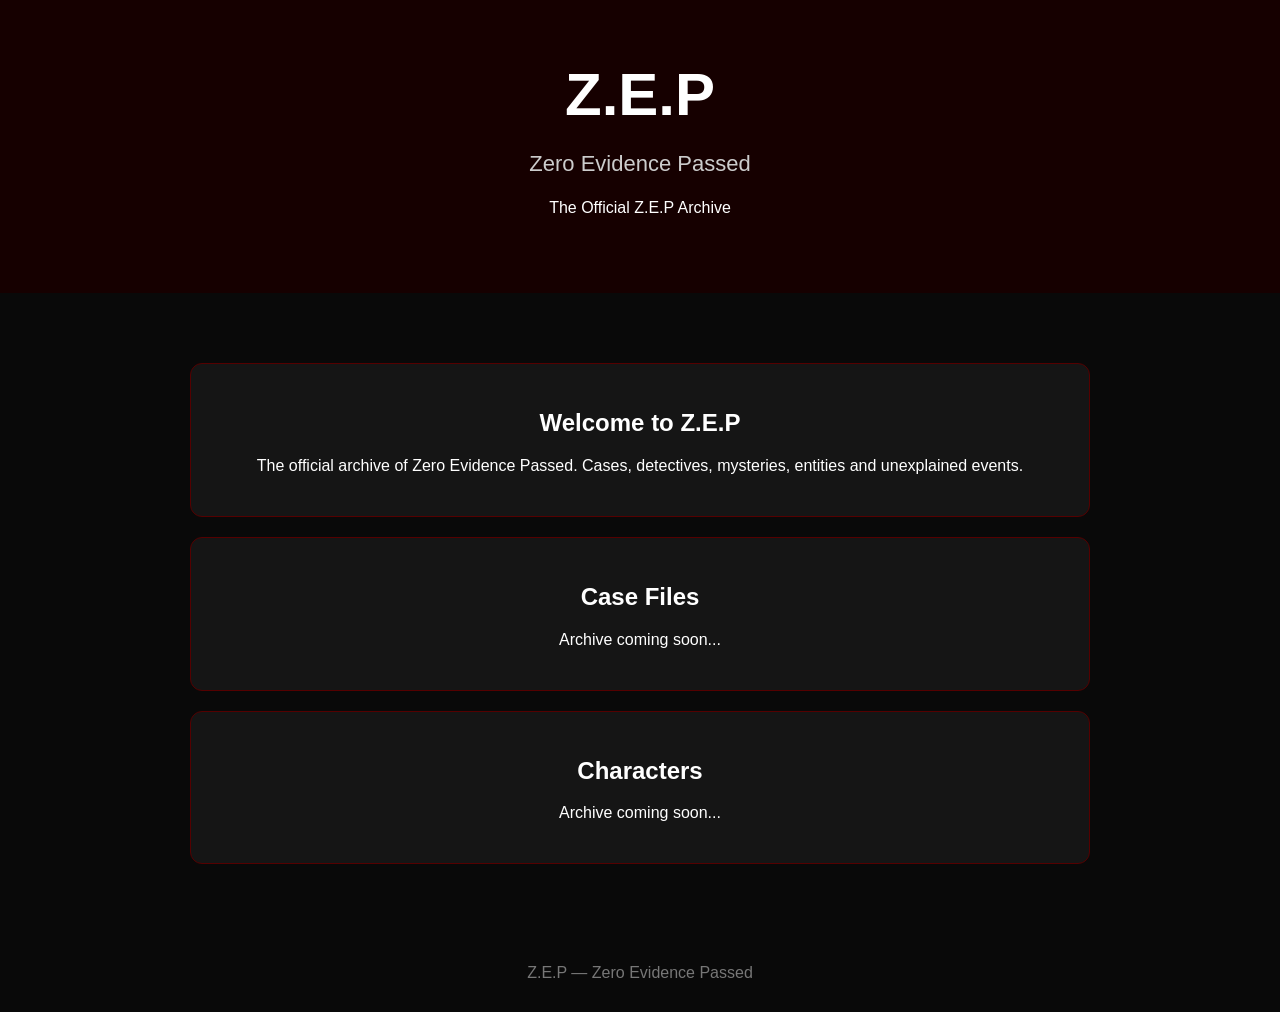
==== index.html @ 23091511 "Add initial HTML structure for Z.E.P website" ====
<!DOCTYPE html>
<html lang="en">
<head>
    <meta charset="UTF-8">
    <meta name="viewport" content="width=device-width, initial-scale=1.0">
    <title>Z.E.P — Zero Evidence Passed</title>

    <style>
        body {
            margin: 0;
            font-family: Arial, sans-serif;
            background: #090909;
            color: white;
            text-align: center;
        }

        header {
            padding: 60px 20px;
            background: #160000;
        }

        h1 {
            font-size: 60px;
            margin: 0;
        }

        .subtitle {
            font-size: 22px;
            color: #cccccc;
        }

        section {
            max-width: 900px;
            margin: auto;
            padding: 50px 20px;
        }

        .card {
            background: #151515;
            border: 1px solid #550000;
            border-radius: 12px;
            padding: 25px;
            margin: 20px 0;
        }

        footer {
            padding: 30px;
            color: #777;
        }
    </style>
</head>

<body>

    <header>
        <h1>Z.E.P</h1>
        <p class="subtitle">Zero Evidence Passed</p>
        <p>The Official Z.E.P Archive</p>
    </header>

    <section>
        <div class="card">
            <h2>Welcome to Z.E.P</h2>
            <p>
                The official archive of Zero Evidence Passed.
                Cases, detectives, mysteries, entities and unexplained events.
            </p>
        </div>

        <div class="card">
            <h2>Case Files</h2>
            <p>Archive coming soon...</p>
        </div>

        <div class="card">
            <h2>Characters</h2>
            <p>Archive coming soon...</p>
        </div>
    </section>

    <footer>
        Z.E.P — Zero Evidence Passed
    </footer>

</body>
</html>
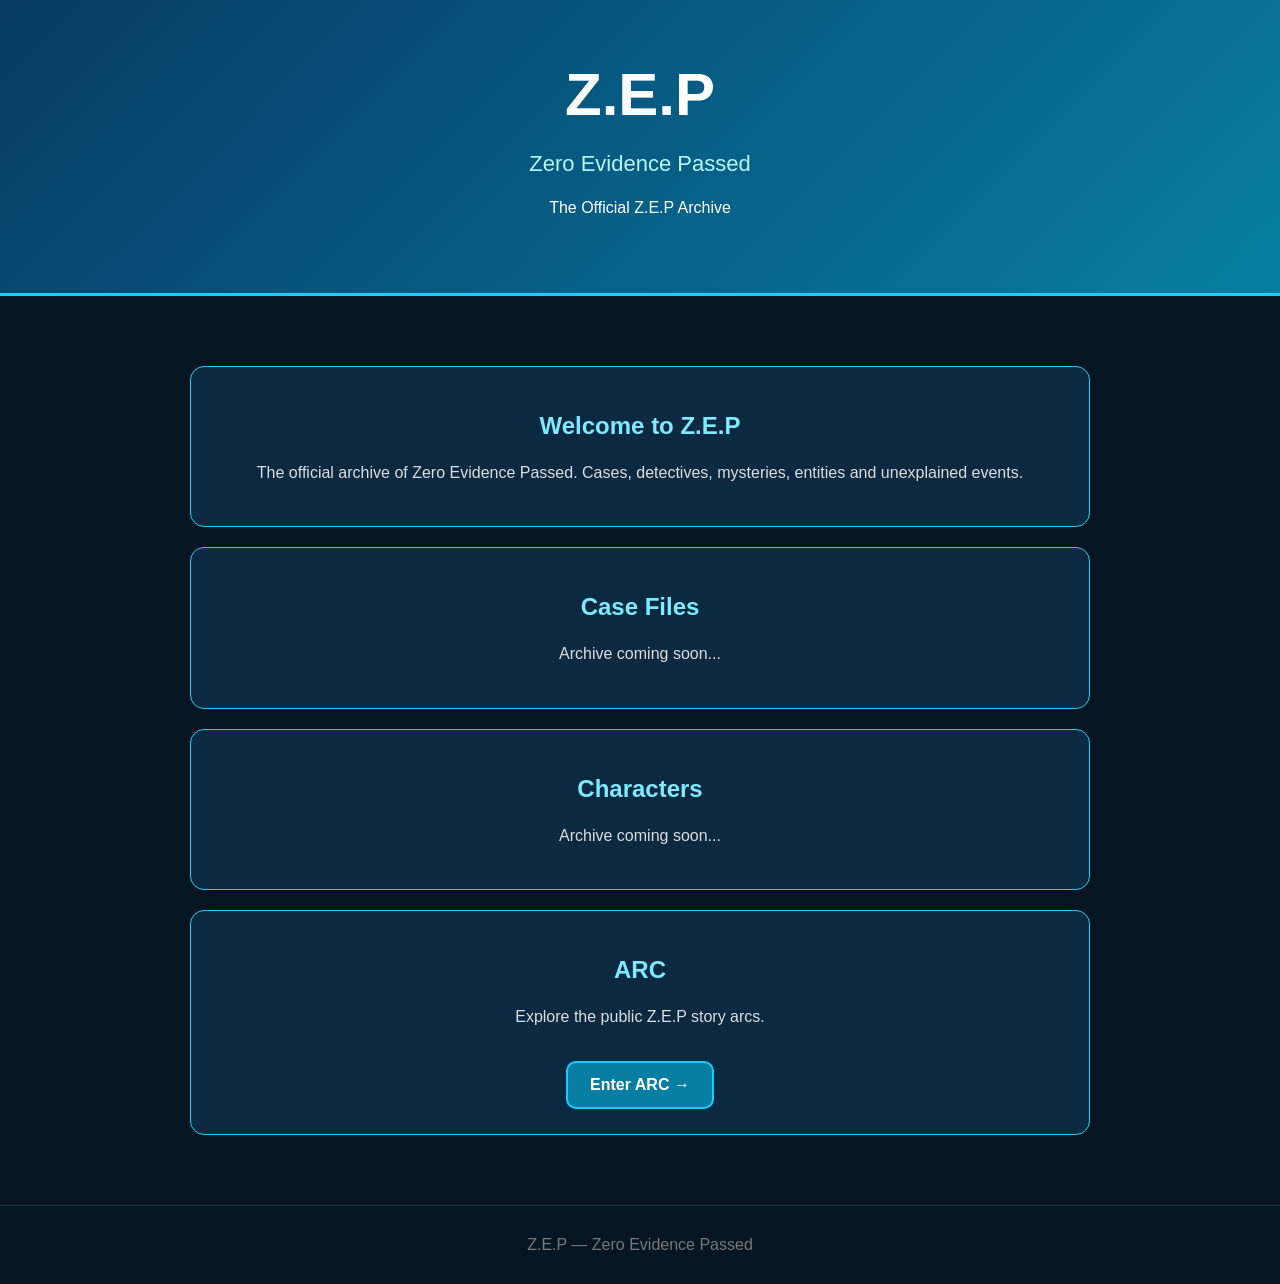
==== commit 20f07edf: "Add ARC button to homepage Updated styles and content for the Z.E.P webpage." ====
--- a/index.html
+++ b/index.html
@@ -3,20 +3,24 @@
 <head>
     <meta charset="UTF-8">
     <meta name="viewport" content="width=device-width, initial-scale=1.0">
+
     <title>Z.E.P — Zero Evidence Passed</title>
+
+    <link rel="icon" type="image/png" href="ChatGPT%20Image%2027%20sept.%202026,%2023_31_23.png">
 
     <style>
         body {
             margin: 0;
             font-family: Arial, sans-serif;
-            background: #090909;
+            background: #061522;
             color: white;
             text-align: center;
         }
 
         header {
             padding: 60px 20px;
-            background: #160000;
+            background: linear-gradient(135deg, #063b63, #087ea4);
+            border-bottom: 3px solid #19cfff;
         }
 
         h1 {
@@ -26,7 +30,7 @@
 
         .subtitle {
             font-size: 22px;
-            color: #cccccc;
+            color: #b9f5ff;
         }
 
         section {
@@ -36,16 +40,43 @@
         }
 
         .card {
-            background: #151515;
-            border: 1px solid #550000;
-            border-radius: 12px;
+            background: #0b2940;
+            border: 1px solid #19cfff;
+            border-radius: 14px;
             padding: 25px;
             margin: 20px 0;
+        }
+
+        .card h2 {
+            color: #7eeaff;
+        }
+
+        .card p {
+            color: #dddddd;
+            line-height: 1.6;
+        }
+
+        .button {
+            display: inline-block;
+            margin-top: 15px;
+            padding: 13px 22px;
+            background: #087ea4;
+            border: 2px solid #19cfff;
+            border-radius: 10px;
+            color: white;
+            text-decoration: none;
+            font-weight: bold;
+        }
+
+        .button:hover {
+            background: #19cfff;
+            color: #061522;
         }
 
         footer {
             padding: 30px;
             color: #777;
+            border-top: 1px solid #12384d;
         }
     </style>
 </head>
@@ -59,8 +90,10 @@
     </header>
 
     <section>
+
         <div class="card">
             <h2>Welcome to Z.E.P</h2>
+
             <p>
                 The official archive of Zero Evidence Passed.
                 Cases, detectives, mysteries, entities and unexplained events.
@@ -76,6 +109,19 @@
             <h2>Characters</h2>
             <p>Archive coming soon...</p>
         </div>
+
+        <div class="card">
+            <h2>ARC</h2>
+
+            <p>
+                Explore the public Z.E.P story arcs.
+            </p>
+
+            <a class="button" href="arcs.html">
+                Enter ARC →
+            </a>
+        </div>
+
     </section>
 
     <footer>
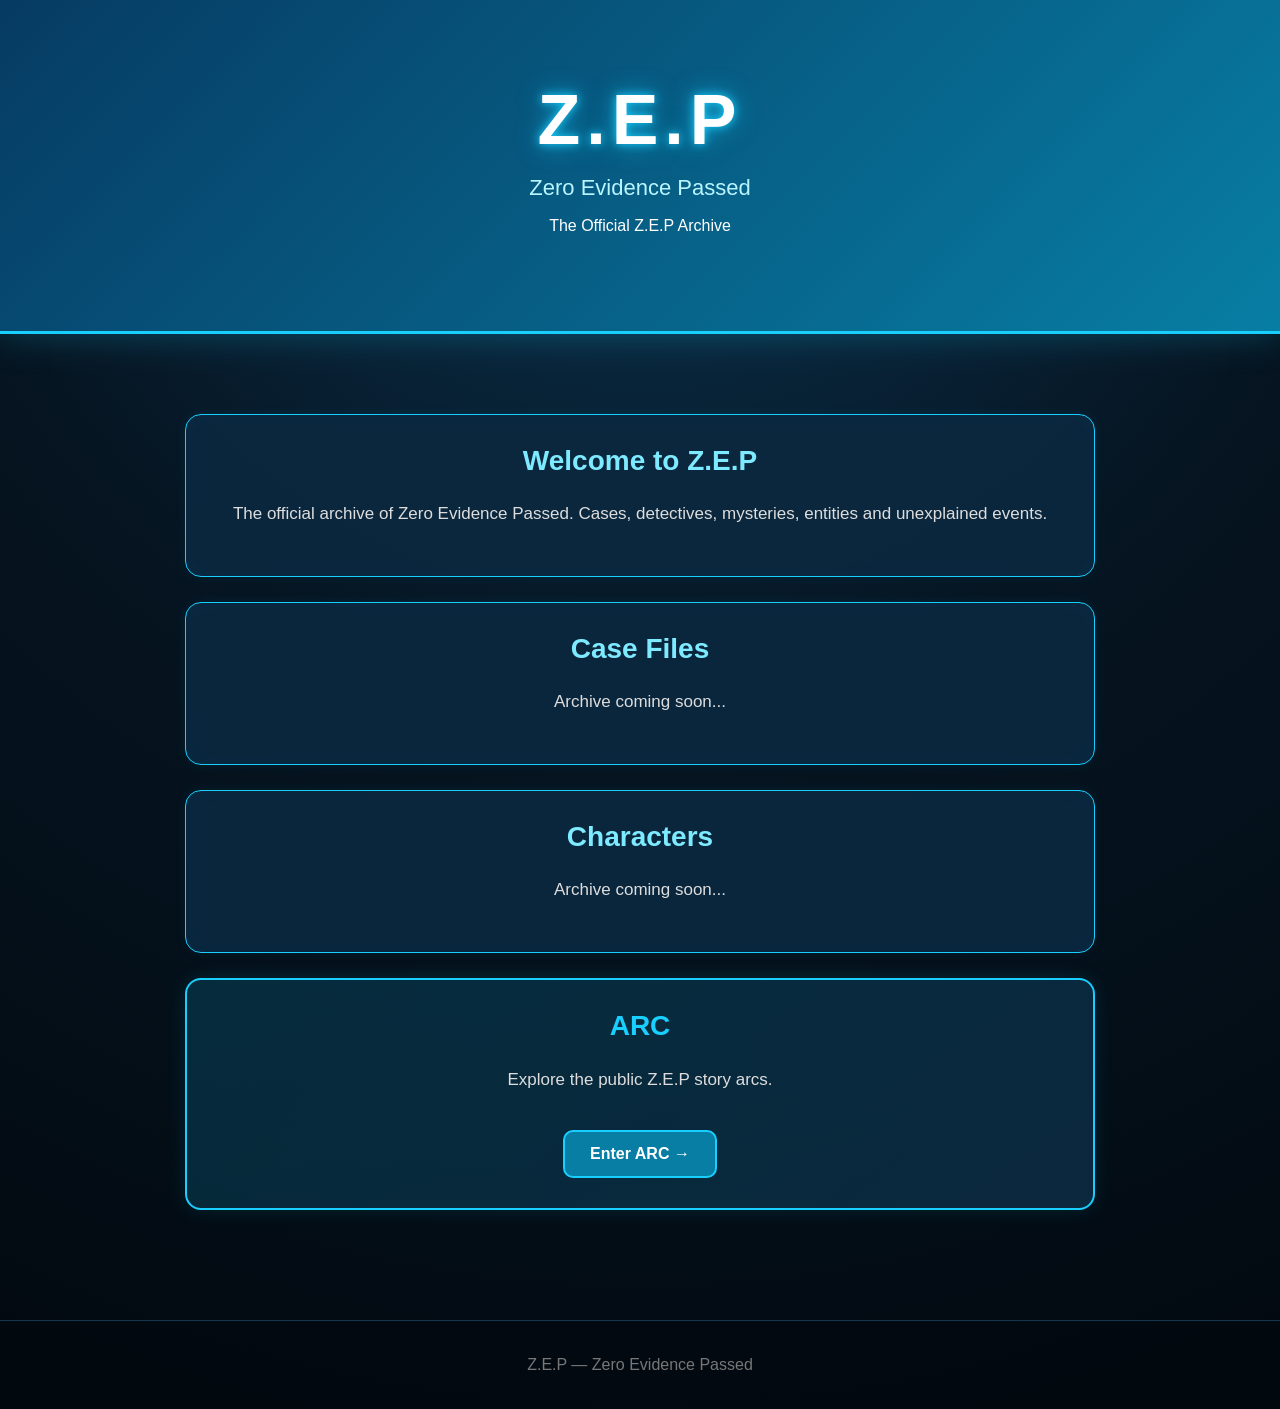
==== commit 864ee13c: "Refactor HTML to use external stylesheet Removed inline styles and added external stylesheet link." ====
--- a/index.html
+++ b/index.html
@@ -8,85 +8,22 @@
 
     <link rel="icon" type="image/png" href="ChatGPT%20Image%2027%20sept.%202026,%2023_31_23.png">
 
-    <style>
-        body {
-            margin: 0;
-            font-family: Arial, sans-serif;
-            background: #061522;
-            color: white;
-            text-align: center;
-        }
-
-        header {
-            padding: 60px 20px;
-            background: linear-gradient(135deg, #063b63, #087ea4);
-            border-bottom: 3px solid #19cfff;
-        }
-
-        h1 {
-            font-size: 60px;
-            margin: 0;
-        }
-
-        .subtitle {
-            font-size: 22px;
-            color: #b9f5ff;
-        }
-
-        section {
-            max-width: 900px;
-            margin: auto;
-            padding: 50px 20px;
-        }
-
-        .card {
-            background: #0b2940;
-            border: 1px solid #19cfff;
-            border-radius: 14px;
-            padding: 25px;
-            margin: 20px 0;
-        }
-
-        .card h2 {
-            color: #7eeaff;
-        }
-
-        .card p {
-            color: #dddddd;
-            line-height: 1.6;
-        }
-
-        .button {
-            display: inline-block;
-            margin-top: 15px;
-            padding: 13px 22px;
-            background: #087ea4;
-            border: 2px solid #19cfff;
-            border-radius: 10px;
-            color: white;
-            text-decoration: none;
-            font-weight: bold;
-        }
-
-        .button:hover {
-            background: #19cfff;
-            color: #061522;
-        }
-
-        footer {
-            padding: 30px;
-            color: #777;
-            border-top: 1px solid #12384d;
-        }
-    </style>
+    <!-- Z.E.P Website Styles -->
+    <link rel="stylesheet" href="style.css">
 </head>
 
 <body>
 
     <header>
         <h1>Z.E.P</h1>
-        <p class="subtitle">Zero Evidence Passed</p>
-        <p>The Official Z.E.P Archive</p>
+
+        <p class="subtitle">
+            Zero Evidence Passed
+        </p>
+
+        <p>
+            The Official Z.E.P Archive
+        </p>
     </header>
 
     <section>
@@ -100,17 +37,26 @@
             </p>
         </div>
 
+
         <div class="card">
             <h2>Case Files</h2>
-            <p>Archive coming soon...</p>
+
+            <p>
+                Archive coming soon...
+            </p>
         </div>
+
 
         <div class="card">
             <h2>Characters</h2>
-            <p>Archive coming soon...</p>
+
+            <p>
+                Archive coming soon...
+            </p>
         </div>
 
-        <div class="card">
+
+        <div class="card arc-card">
             <h2>ARC</h2>
 
             <p>
@@ -124,6 +70,7 @@
 
     </section>
 
+
     <footer>
         Z.E.P — Zero Evidence Passed
     </footer>
--- a/style.css
+++ b/style.css
@@ -0,0 +1,217 @@
+/* ================================
+   Z.E.P — Zero Evidence Passed
+   Main Website Styles
+   ================================ */
+
+* {
+    box-sizing: border-box;
+}
+
+html {
+    scroll-behavior: smooth;
+}
+
+body {
+    margin: 0;
+    font-family: Arial, Helvetica, sans-serif;
+    background:
+        radial-gradient(circle at top, #0b3654 0%, #061522 45%, #02090f 100%);
+    color: white;
+    text-align: center;
+    min-height: 100vh;
+}
+
+/* HEADER */
+
+header {
+    padding: 80px 20px;
+    background:
+        linear-gradient(135deg, #063b63, #087ea4);
+    border-bottom: 3px solid #19cfff;
+    box-shadow: 0 0 35px rgba(25, 207, 255, 0.25);
+}
+
+header h1 {
+    font-size: clamp(45px, 8vw, 70px);
+    margin: 0;
+    letter-spacing: 6px;
+    text-shadow:
+        0 0 10px #19cfff,
+        0 0 25px rgba(25, 207, 255, 0.6);
+}
+
+.subtitle {
+    font-size: 22px;
+    color: #b9f5ff;
+    margin: 15px 0 5px;
+}
+
+header p:last-child {
+    color: #ffffff;
+    font-size: 16px;
+}
+
+/* MAIN CONTENT */
+
+section {
+    max-width: 950px;
+    margin: auto;
+    padding: 55px 20px;
+}
+
+/* CARDS */
+
+.card {
+    background: rgba(11, 41, 64, 0.9);
+    border: 1px solid #19cfff;
+    border-radius: 16px;
+    padding: 30px;
+    margin: 25px 0;
+
+    box-shadow:
+        0 0 12px rgba(25, 207, 255, 0.08),
+        inset 0 0 20px rgba(25, 207, 255, 0.03);
+
+    transition:
+        transform 0.25s ease,
+        box-shadow 0.25s ease,
+        border-color 0.25s ease;
+}
+
+.card:hover {
+    transform: translateY(-5px);
+
+    border-color: #7eeaff;
+
+    box-shadow:
+        0 0 20px rgba(25, 207, 255, 0.3),
+        0 0 45px rgba(25, 207, 255, 0.08);
+}
+
+.card h2 {
+    color: #7eeaff;
+    font-size: 28px;
+    margin-top: 0;
+}
+
+.card p {
+    color: #dddddd;
+    line-height: 1.7;
+    font-size: 17px;
+}
+
+/* ARC CARDS */
+
+.arc-card {
+    border: 2px solid #19cfff;
+
+    background:
+        linear-gradient(
+            145deg,
+            rgba(8, 126, 164, 0.25),
+            rgba(11, 41, 64, 0.95)
+        );
+
+    box-shadow:
+        0 0 20px rgba(25, 207, 255, 0.12);
+}
+
+.arc-card h2 {
+    color: #19cfff;
+}
+
+/* BUTTONS */
+
+.button {
+    display: inline-block;
+
+    margin-top: 18px;
+    padding: 13px 25px;
+
+    background: #087ea4;
+    border: 2px solid #19cfff;
+    border-radius: 10px;
+
+    color: white;
+    text-decoration: none;
+    font-weight: bold;
+
+    transition:
+        background 0.2s ease,
+        color 0.2s ease,
+        transform 0.2s ease,
+        box-shadow 0.2s ease;
+}
+
+.button:hover {
+    background: #19cfff;
+    color: #061522;
+
+    transform: translateY(-2px);
+
+    box-shadow:
+        0 0 15px rgba(25, 207, 255, 0.6);
+}
+
+/* PAGE TITLES */
+
+.page-title {
+    font-size: 48px;
+    color: #7eeaff;
+
+    text-shadow:
+        0 0 15px rgba(25, 207, 255, 0.5);
+}
+
+/* LINKS */
+
+a {
+    transition: 0.2s ease;
+}
+
+/* FOOTER */
+
+footer {
+    padding: 35px 20px;
+    margin-top: 30px;
+
+    color: #777;
+
+    border-top: 1px solid #12384d;
+
+    background: rgba(2, 9, 15, 0.8);
+}
+
+/* MOBILE */
+
+@media (max-width: 600px) {
+
+    header {
+        padding: 60px 15px;
+    }
+
+    header h1 {
+        letter-spacing: 3px;
+    }
+
+    section {
+        padding: 35px 15px;
+    }
+
+    .card {
+        padding: 22px;
+    }
+
+    .card h2 {
+        font-size: 24px;
+    }
+
+    .card p {
+        font-size: 16px;
+    }
+
+    .button {
+        width: 80%;
+        max-width: 280px;
+    }
+}
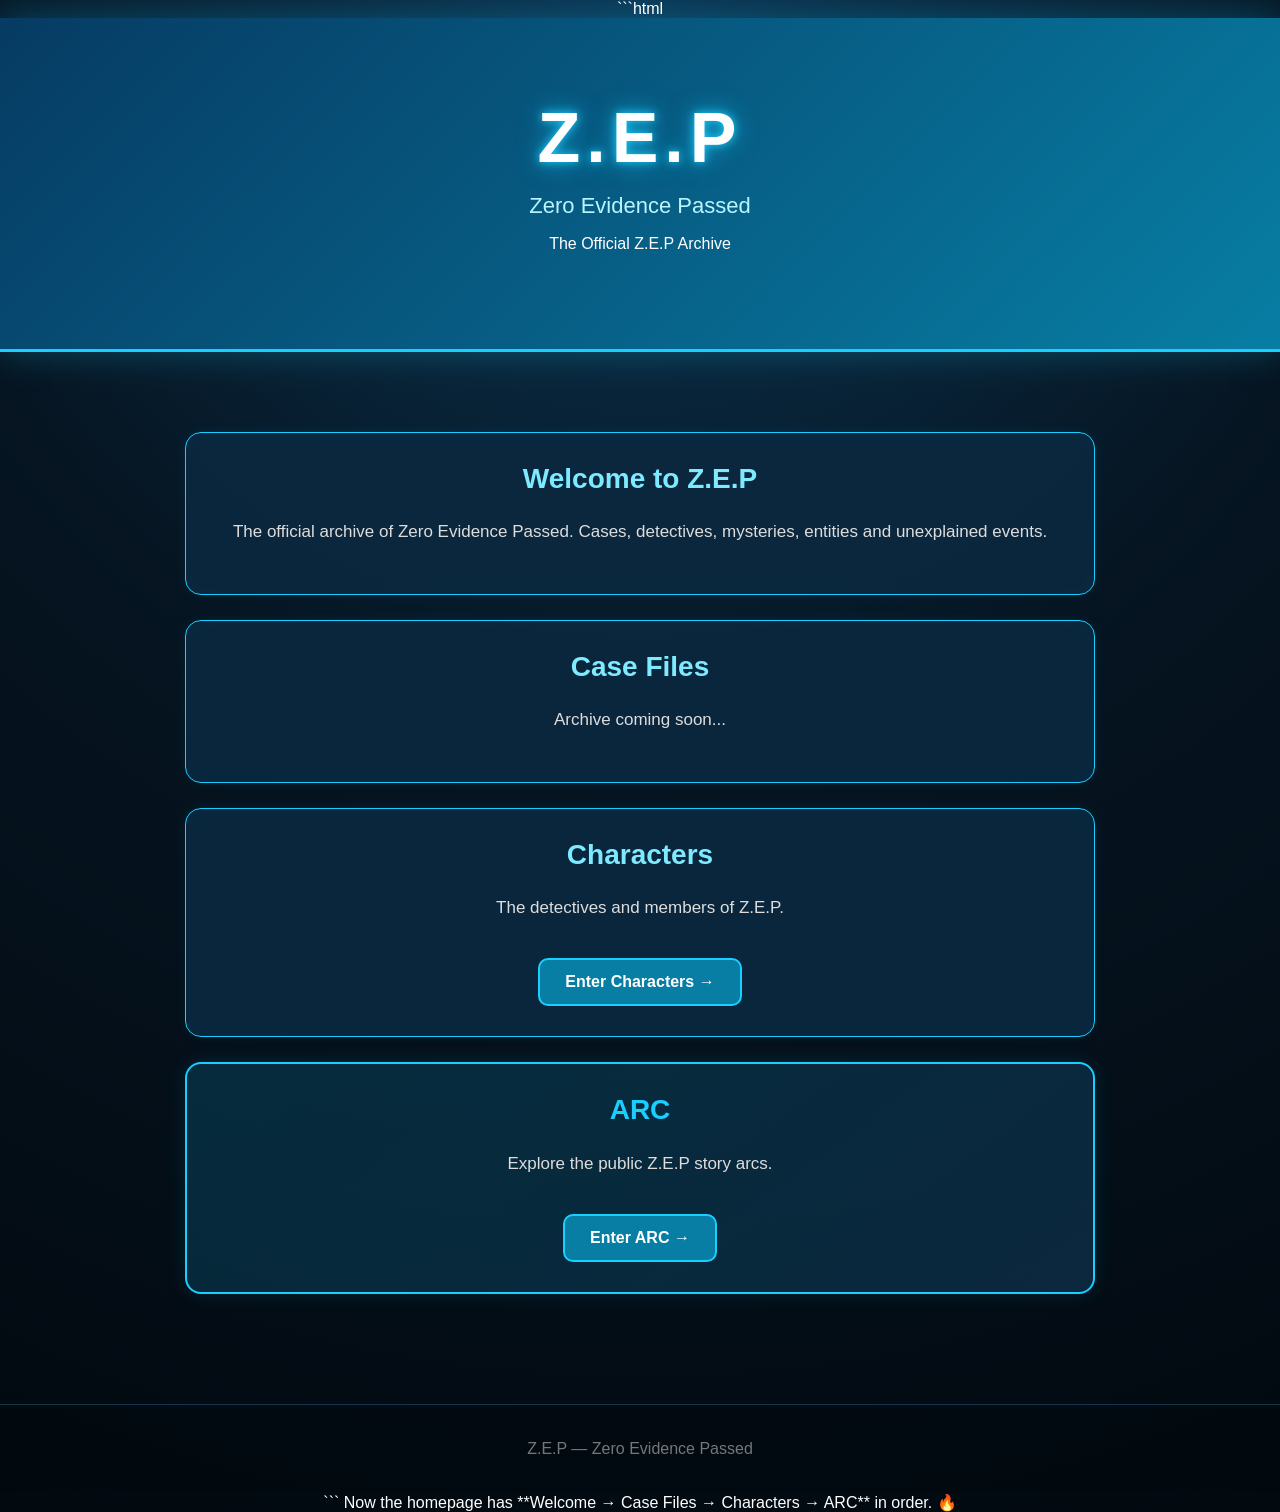
==== commit a1473e15: "Enhance homepage with characters button and text Updated the homepage content to include a button fo" ====
--- a/index.html
+++ b/index.html
@@ -1,3 +1,4 @@
+```html
 <!DOCTYPE html>
 <html lang="en">
 <head>
@@ -51,8 +52,12 @@
             <h2>Characters</h2>
 
             <p>
-                Archive coming soon...
+                The detectives and members of Z.E.P.
             </p>
+
+            <a class="button" href="characters.html">
+                Enter Characters →
+            </a>
         </div>
 
 
@@ -77,3 +82,6 @@
 
 </body>
 </html>
+```
+
+Now the homepage has **Welcome → Case Files → Characters → ARC** in order. 🔥
--- a/style.css
+++ b/style.css
@@ -21,7 +21,10 @@
     min-height: 100vh;
 }
 
-/* HEADER */
+
+/* ================================
+   HEADER
+   ================================ */
 
 header {
     padding: 80px 20px;
@@ -51,7 +54,10 @@
     font-size: 16px;
 }
 
-/* MAIN CONTENT */
+
+/* ================================
+   MAIN CONTENT
+   ================================ */
 
 section {
     max-width: 950px;
@@ -59,7 +65,10 @@
     padding: 55px 20px;
 }
 
-/* CARDS */
+
+/* ================================
+   CARDS
+   ================================ */
 
 .card {
     background: rgba(11, 41, 64, 0.9);
@@ -100,7 +109,10 @@
     font-size: 17px;
 }
 
-/* ARC CARDS */
+
+/* ================================
+   ARC CARDS
+   ================================ */
 
 .arc-card {
     border: 2px solid #19cfff;
@@ -120,7 +132,10 @@
     color: #19cfff;
 }
 
-/* BUTTONS */
+
+/* ================================
+   BUTTONS
+   ================================ */
 
 .button {
     display: inline-block;
@@ -153,7 +168,10 @@
         0 0 15px rgba(25, 207, 255, 0.6);
 }
 
-/* PAGE TITLES */
+
+/* ================================
+   PAGE TITLES
+   ================================ */
 
 .page-title {
     font-size: 48px;
@@ -163,13 +181,19 @@
         0 0 15px rgba(25, 207, 255, 0.5);
 }
 
-/* LINKS */
+
+/* ================================
+   LINKS
+   ================================ */
 
 a {
     transition: 0.2s ease;
 }
 
-/* FOOTER */
+
+/* ================================
+   FOOTER
+   ================================ */
 
 footer {
     padding: 35px 20px;
@@ -182,7 +206,152 @@
     background: rgba(2, 9, 15, 0.8);
 }
 
-/* MOBILE */
+
+/* ==================================================
+   CHARACTER PAGE — NEW STYLES
+   ================================================== */
+
+/*
+   These styles only affect elements that use
+   character-page-specific classes.
+
+   The original Z.E.P website styling above remains intact.
+*/
+
+.characters-container {
+    max-width: 1100px;
+    margin: 0 auto;
+    padding: 55px 20px;
+}
+
+
+/* CHARACTER GRID */
+
+.character-grid {
+    display: grid;
+    grid-template-columns: repeat(2, minmax(0, 1fr));
+    gap: 25px;
+    margin-top: 35px;
+}
+
+
+/* CHARACTER CARDS */
+
+.character-card {
+    background: rgba(11, 41, 64, 0.9);
+
+    border: 1px solid #19cfff;
+    border-radius: 16px;
+
+    padding: 30px;
+
+    text-align: center;
+
+    box-shadow:
+        0 0 12px rgba(25, 207, 255, 0.08),
+        inset 0 0 20px rgba(25, 207, 255, 0.03);
+
+    transition:
+        transform 0.25s ease,
+        box-shadow 0.25s ease,
+        border-color 0.25s ease;
+}
+
+.character-card:hover {
+    transform: translateY(-5px);
+
+    border-color: #7eeaff;
+
+    box-shadow:
+        0 0 20px rgba(25, 207, 255, 0.3),
+        0 0 45px rgba(25, 207, 255, 0.08);
+}
+
+.character-card h2 {
+    margin-top: 0;
+
+    color: #7eeaff;
+
+    font-size: 28px;
+
+    text-shadow:
+        0 0 8px rgba(25, 207, 255, 0.3);
+}
+
+.character-card p {
+    color: #dddddd;
+
+    line-height: 1.7;
+
+    font-size: 16px;
+
+    margin: 10px 0;
+}
+
+
+/* CHARACTER ROLE */
+
+.character-role {
+    color: #19cfff !important;
+
+    font-weight: bold;
+
+    margin-bottom: 15px;
+}
+
+
+/* CHARACTER DESCRIPTION */
+
+.character-description {
+    color: #dddddd;
+}
+
+
+/* CHARACTER NAVIGATION */
+
+.navigation {
+    margin-top: 40px;
+
+    display: flex;
+
+    justify-content: center;
+
+    align-items: center;
+
+    gap: 15px;
+
+    flex-wrap: wrap;
+}
+
+
+/* ================================
+   MOBILE
+   ================================ */
+
+@media (max-width: 700px) {
+
+    .character-grid {
+        grid-template-columns: 1fr;
+    }
+
+    .character-card {
+        padding: 25px;
+    }
+
+    .characters-container {
+        padding: 35px 15px;
+    }
+
+    .navigation {
+        flex-direction: column;
+    }
+
+    .navigation .button {
+        width: 80%;
+        max-width: 280px;
+    }
+}
+
 
 @media (max-width: 600px) {
 
@@ -214,4 +383,8 @@
         width: 80%;
         max-width: 280px;
     }
-}
+
+    .page-title {
+        font-size: 38px;
+    }
+}
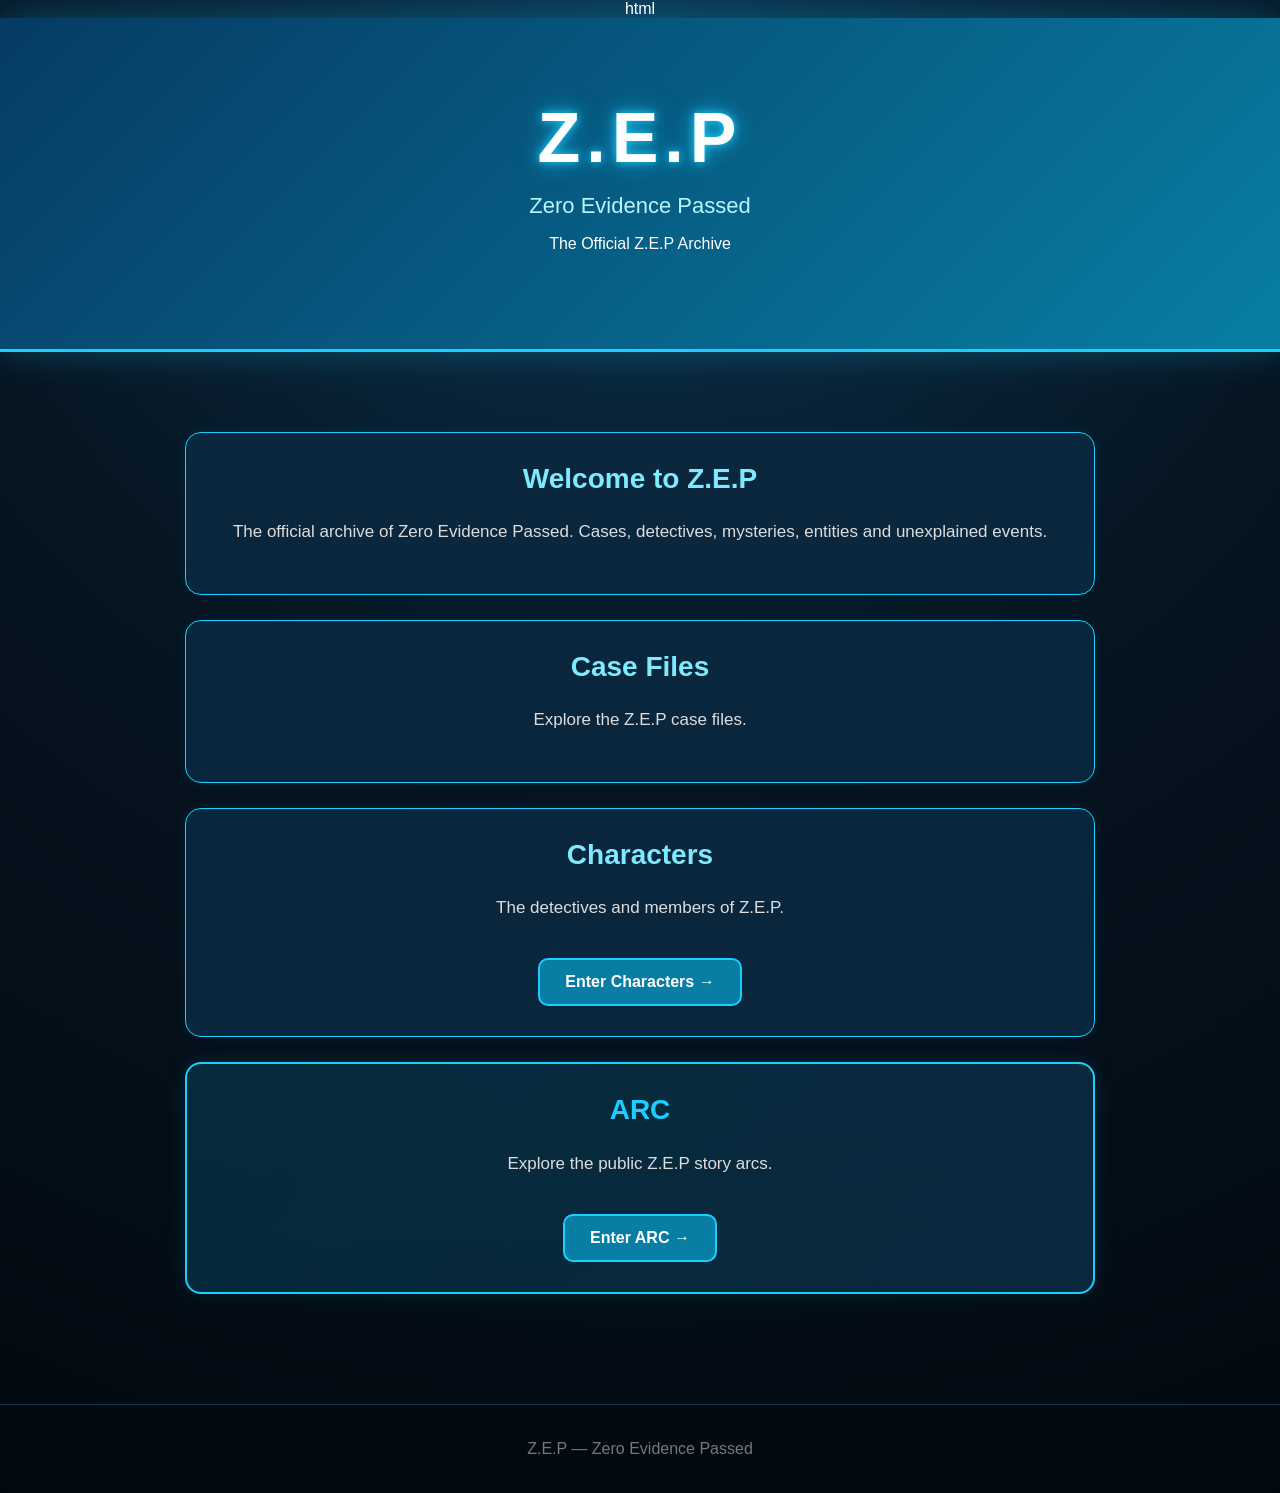
==== commit b5c522e1: "Revise homepage content and HTML structure Updated the homepage content and fixed HTML formatting." ====
--- a/index.html
+++ b/index.html
@@ -1,4 +1,4 @@
-```html
+html
 <!DOCTYPE html>
 <html lang="en">
 <head>
@@ -7,7 +7,8 @@
 
     <title>Z.E.P — Zero Evidence Passed</title>
 
-    <link rel="icon" type="image/png" href="ChatGPT%20Image%2027%20sept.%202026,%2023_31_23.png">
+    <link rel="icon" type="image/png"
+        href="ChatGPT%20Image%2027%20sept.%202026,%2023_31_23.png">
 
     <!-- Z.E.P Website Styles -->
     <link rel="stylesheet" href="style.css">
@@ -43,7 +44,7 @@
             <h2>Case Files</h2>
 
             <p>
-                Archive coming soon...
+                Explore the Z.E.P case files.
             </p>
         </div>
 
@@ -82,6 +83,4 @@
 
 </body>
 </html>
-```
 
-Now the homepage has **Welcome → Case Files → Characters → ARC** in order. 🔥
